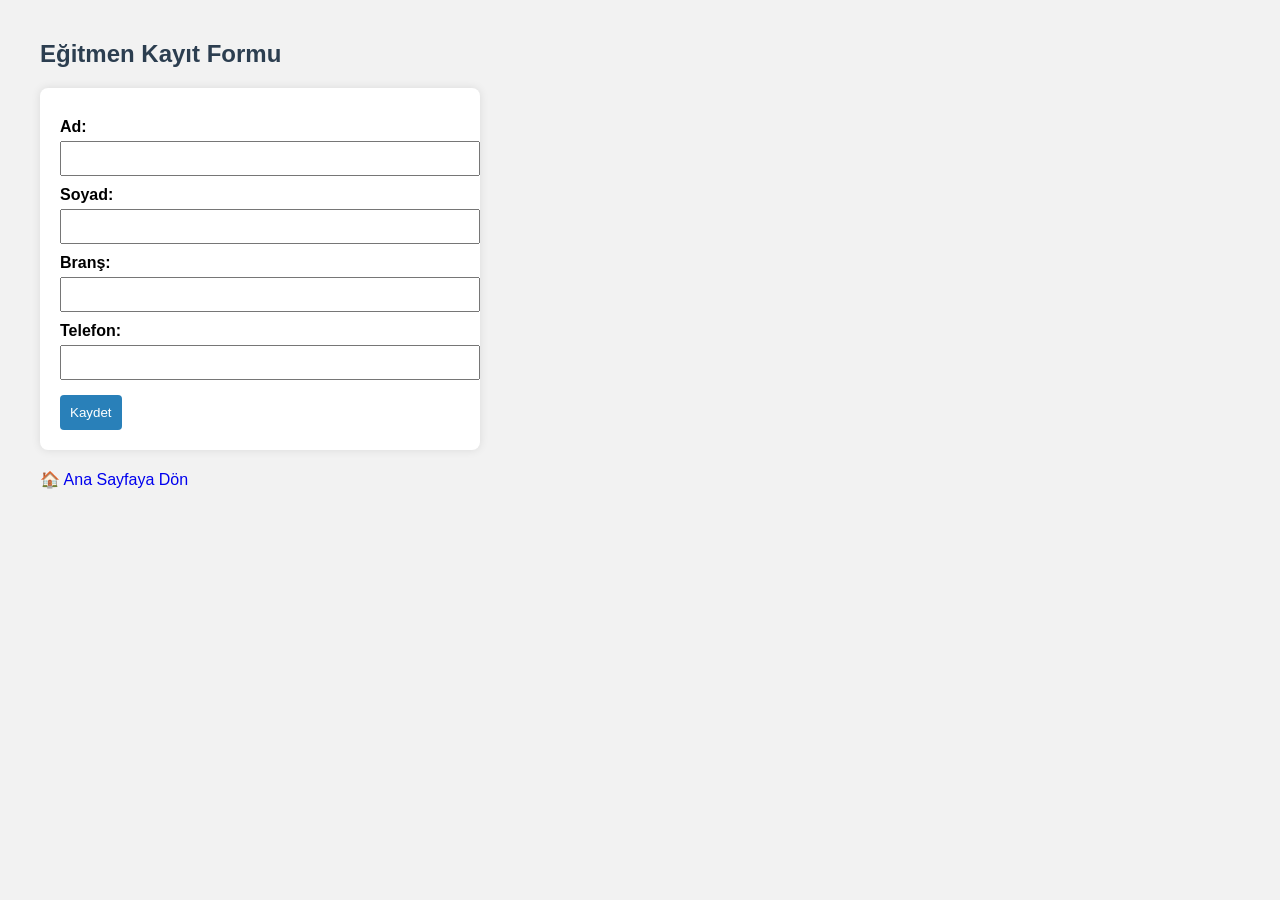
==== egitmen_ekle.html @ 26010d20 "v1" ====
<!DOCTYPE html>
<html lang="tr">
<head>
  <meta charset="UTF-8">
  <title>Eğitmen Ekle</title>
  <link rel="stylesheet" href="css/style.css">
</head>
<body>
  <h2>Eğitmen Kayıt Formu</h2>
  <form method="POST" action="egitmen_ekle.php">
    <label>Ad:</label><input type="text" name="ad" required><br>
    <label>Soyad:</label><input type="text" name="soyad" required><br>
    <label>Branş:</label><input type="text" name="brans" required><br>
    <label>Telefon:</label><input type="tel" name="telefon" required><br>
    <button type="submit">Kaydet</button>
  </form>
  <div style="margin-top: 20px; text-align: left;">
    <a href="index.html" class="btn-primary" style="display: inline-block; text-decoration: none;">🏠 Ana Sayfaya Dön</a>
  </div>
</body>
</html>
---- css/style.css ----
body {
  font-family: Arial, sans-serif;
  background-color: #f2f2f2;
  margin: 40px;
  padding: 0;
}

h2 {
  color: #2c3e50;
  margin-bottom: 20px;
}

form {
  background: white;
  padding: 20px;
  border-radius: 8px;
  width: 400px;
  box-shadow: 0 0 10px rgba(0,0,0,0.1);
}

label {
  display: block;
  margin-top: 10px;
  font-weight: bold;
}

input, select {
  width: 100%;
  padding: 8px;
  margin-top: 5px;
}

button {
  margin-top: 15px;
  padding: 10px;
  background-color: #2980b9;
  color: white;
  border: none;
  border-radius: 4px;
}

table {
  width: 100%;
  border-collapse: collapse;
  background-color: white;
  margin-top: 20px;
}

table th, table td {
  border: 1px solid #ccc;
  padding: 10px;
  text-align: left;
}

nav ul {
  list-style: none;
  display: flex;
  justify-content: center;
  background-color: #34495e;
  padding: 10px 0;
  margin: 0 0 20px 0;
}

nav ul li {
  margin: 0 15px;
}

nav ul li a {
  color: white;
  text-decoration: none;
  font-weight: bold;
}
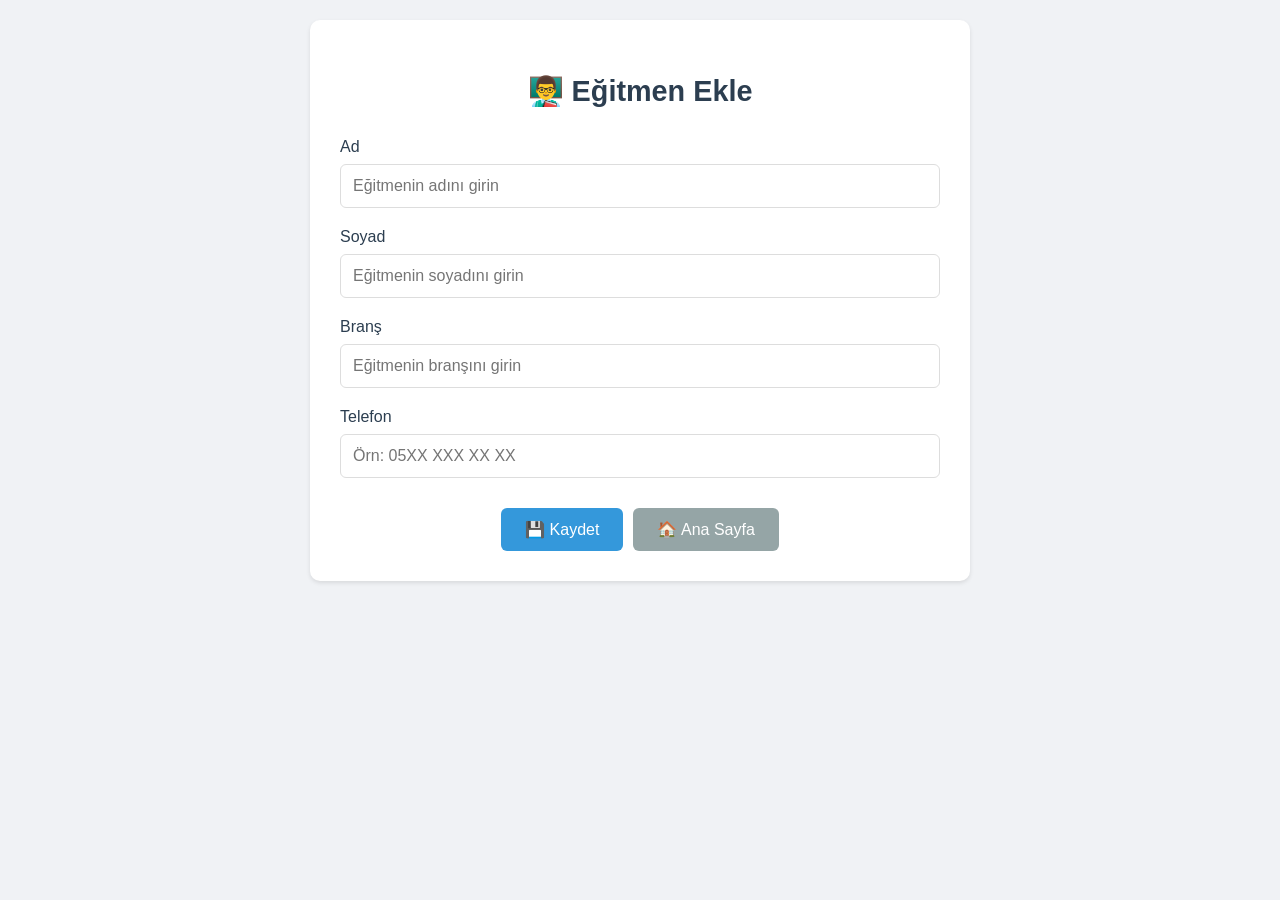
==== commit 3ff59c49: "v1.2 arayüz güzelleştirildi" ====
--- a/egitmen_ekle.html
+++ b/egitmen_ekle.html
@@ -1,21 +1,132 @@
 <!DOCTYPE html>
 <html lang="tr">
 <head>
-  <meta charset="UTF-8">
-  <title>Eğitmen Ekle</title>
-  <link rel="stylesheet" href="css/style.css">
+    <meta charset="UTF-8">
+    <meta name="viewport" content="width=device-width, initial-scale=1.0">
+    <title>Eğitmen Ekle</title>
+    <style>
+        body {
+            font-family: 'Segoe UI', Arial, sans-serif;
+            margin: 0;
+            padding: 20px;
+            background-color: #f0f2f5;
+            color: #2c3e50;
+        }
+
+        .container {
+            max-width: 600px;
+            margin: 0 auto;
+            background: white;
+            padding: 30px;
+            border-radius: 10px;
+            box-shadow: 0 2px 4px rgba(0,0,0,0.1);
+        }
+
+        h2 {
+            text-align: center;
+            color: #2c3e50;
+            margin-bottom: 30px;
+            font-size: 1.8rem;
+        }
+
+        .form-group {
+            margin-bottom: 20px;
+        }
+
+        .form-group label {
+            display: block;
+            margin-bottom: 8px;
+            font-weight: 500;
+            color: #2c3e50;
+        }
+
+        .form-group input {
+            width: 100%;
+            padding: 12px;
+            border: 1px solid #ddd;
+            border-radius: 6px;
+            font-size: 1rem;
+            transition: all 0.3s ease;
+            box-sizing: border-box;
+        }
+
+        .form-group input:focus {
+            outline: none;
+            border-color: #3498db;
+            box-shadow: 0 0 0 3px rgba(52, 152, 219, 0.1);
+        }
+
+        .button-group {
+            display: flex;
+            gap: 10px;
+            justify-content: center;
+            margin-top: 30px;
+        }
+
+        .btn {
+            padding: 12px 24px;
+            border: none;
+            border-radius: 6px;
+            cursor: pointer;
+            font-size: 1rem;
+            font-weight: 500;
+            text-decoration: none;
+            transition: all 0.3s ease;
+        }
+
+        .btn-primary {
+            background-color: #3498db;
+            color: white;
+        }
+
+        .btn-secondary {
+            background-color: #95a5a6;
+            color: white;
+        }
+
+        .btn:hover {
+            transform: translateY(-1px);
+            box-shadow: 0 4px 6px rgba(0,0,0,0.1);
+        }
+
+        @media (max-width: 768px) {
+            .container {
+                margin: 10px;
+                padding: 20px;
+            }
+        }
+    </style>
 </head>
 <body>
-  <h2>Eğitmen Kayıt Formu</h2>
-  <form method="POST" action="egitmen_ekle.php">
-    <label>Ad:</label><input type="text" name="ad" required><br>
-    <label>Soyad:</label><input type="text" name="soyad" required><br>
-    <label>Branş:</label><input type="text" name="brans" required><br>
-    <label>Telefon:</label><input type="tel" name="telefon" required><br>
-    <button type="submit">Kaydet</button>
-  </form>
-  <div style="margin-top: 20px; text-align: left;">
-    <a href="index.html" class="btn-primary" style="display: inline-block; text-decoration: none;">🏠 Ana Sayfaya Dön</a>
-  </div>
+    <div class="container">
+        <h2>👨‍🏫 Eğitmen Ekle</h2>
+        
+        <form method="POST" action="egitmen_ekle.php">
+            <div class="form-group">
+                <label for="ad">Ad</label>
+                <input type="text" id="ad" name="ad" required placeholder="Eğitmenin adını girin">
+            </div>
+
+            <div class="form-group">
+                <label for="soyad">Soyad</label>
+                <input type="text" id="soyad" name="soyad" required placeholder="Eğitmenin soyadını girin">
+            </div>
+
+            <div class="form-group">
+                <label for="brans">Branş</label>
+                <input type="text" id="brans" name="brans" required placeholder="Eğitmenin branşını girin">
+            </div>
+
+            <div class="form-group">
+                <label for="telefon">Telefon</label>
+                <input type="tel" id="telefon" name="telefon" required placeholder="Örn: 05XX XXX XX XX">
+            </div>
+
+            <div class="button-group">
+                <button type="submit" class="btn btn-primary">💾 Kaydet</button>
+                <a href="index.html" class="btn btn-secondary">🏠 Ana Sayfa</a>
+            </div>
+        </form>
+    </div>
 </body>
-</html>
+</html> 
